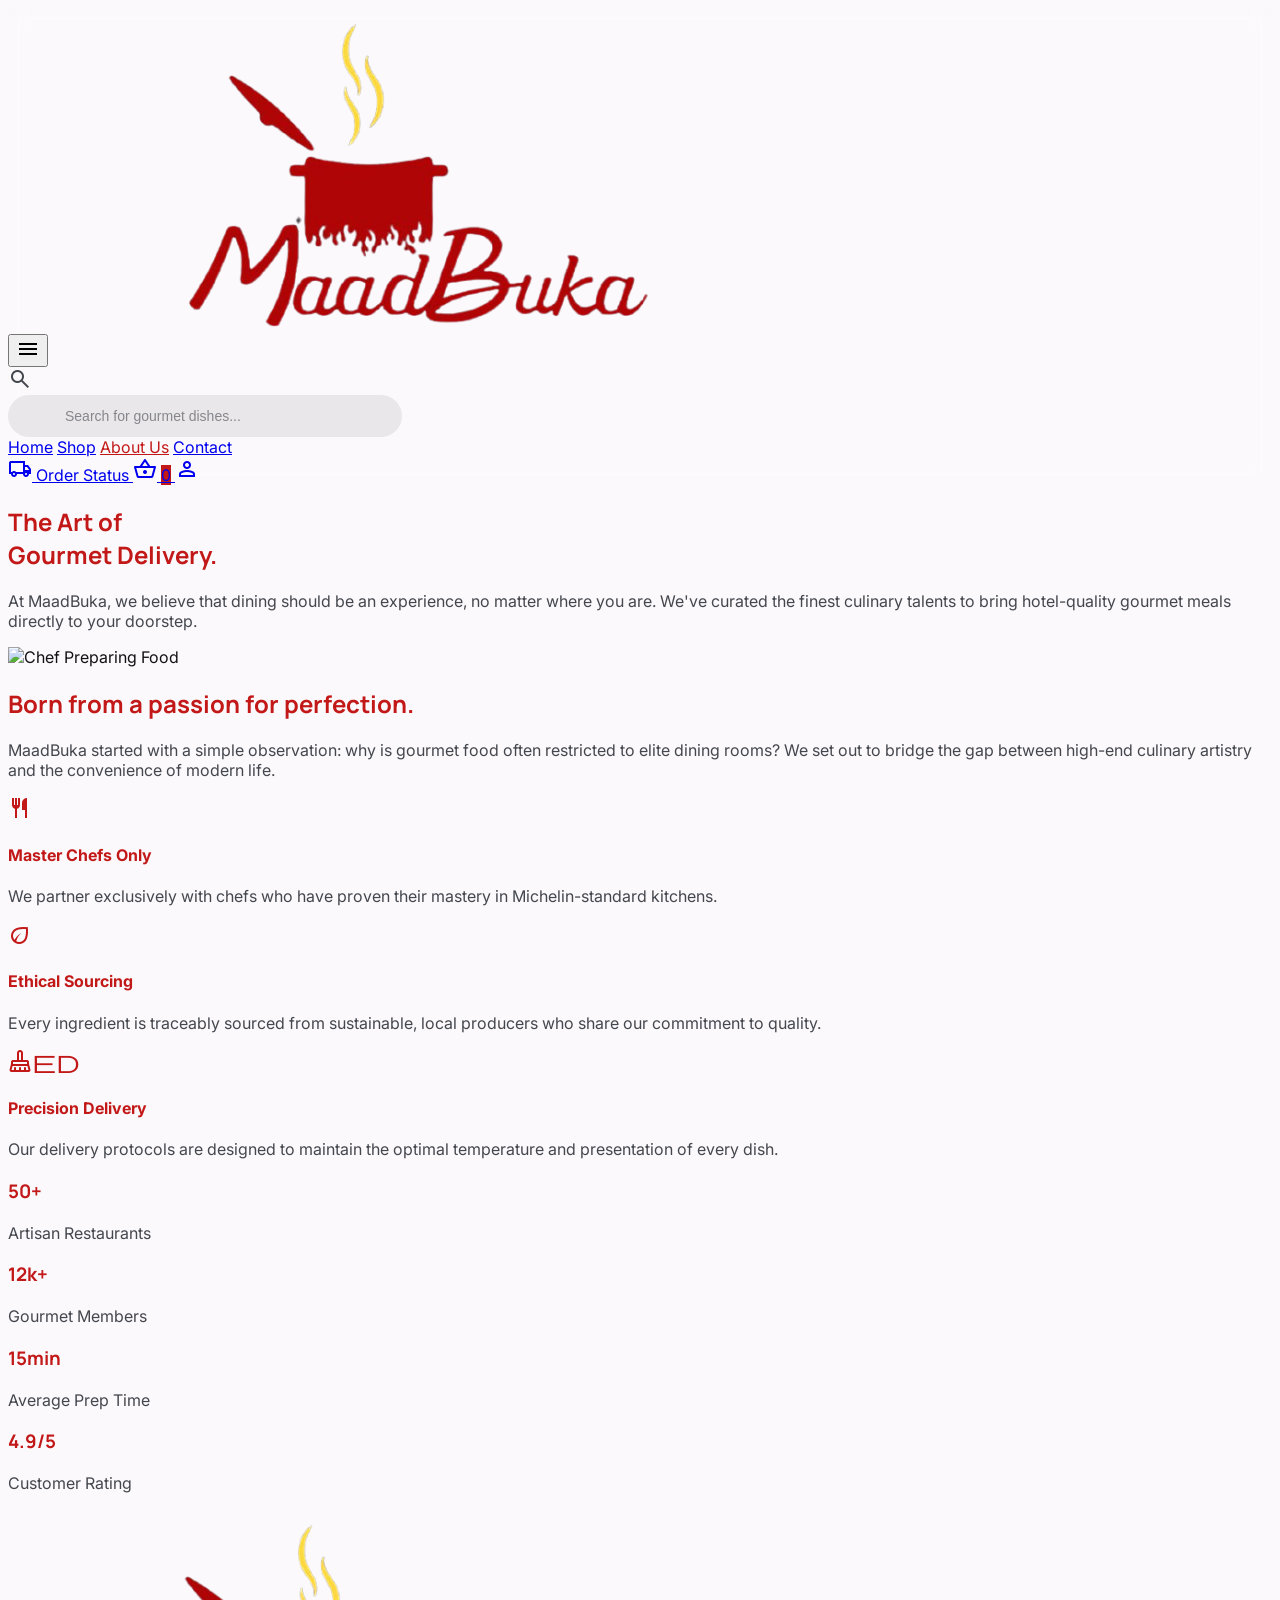
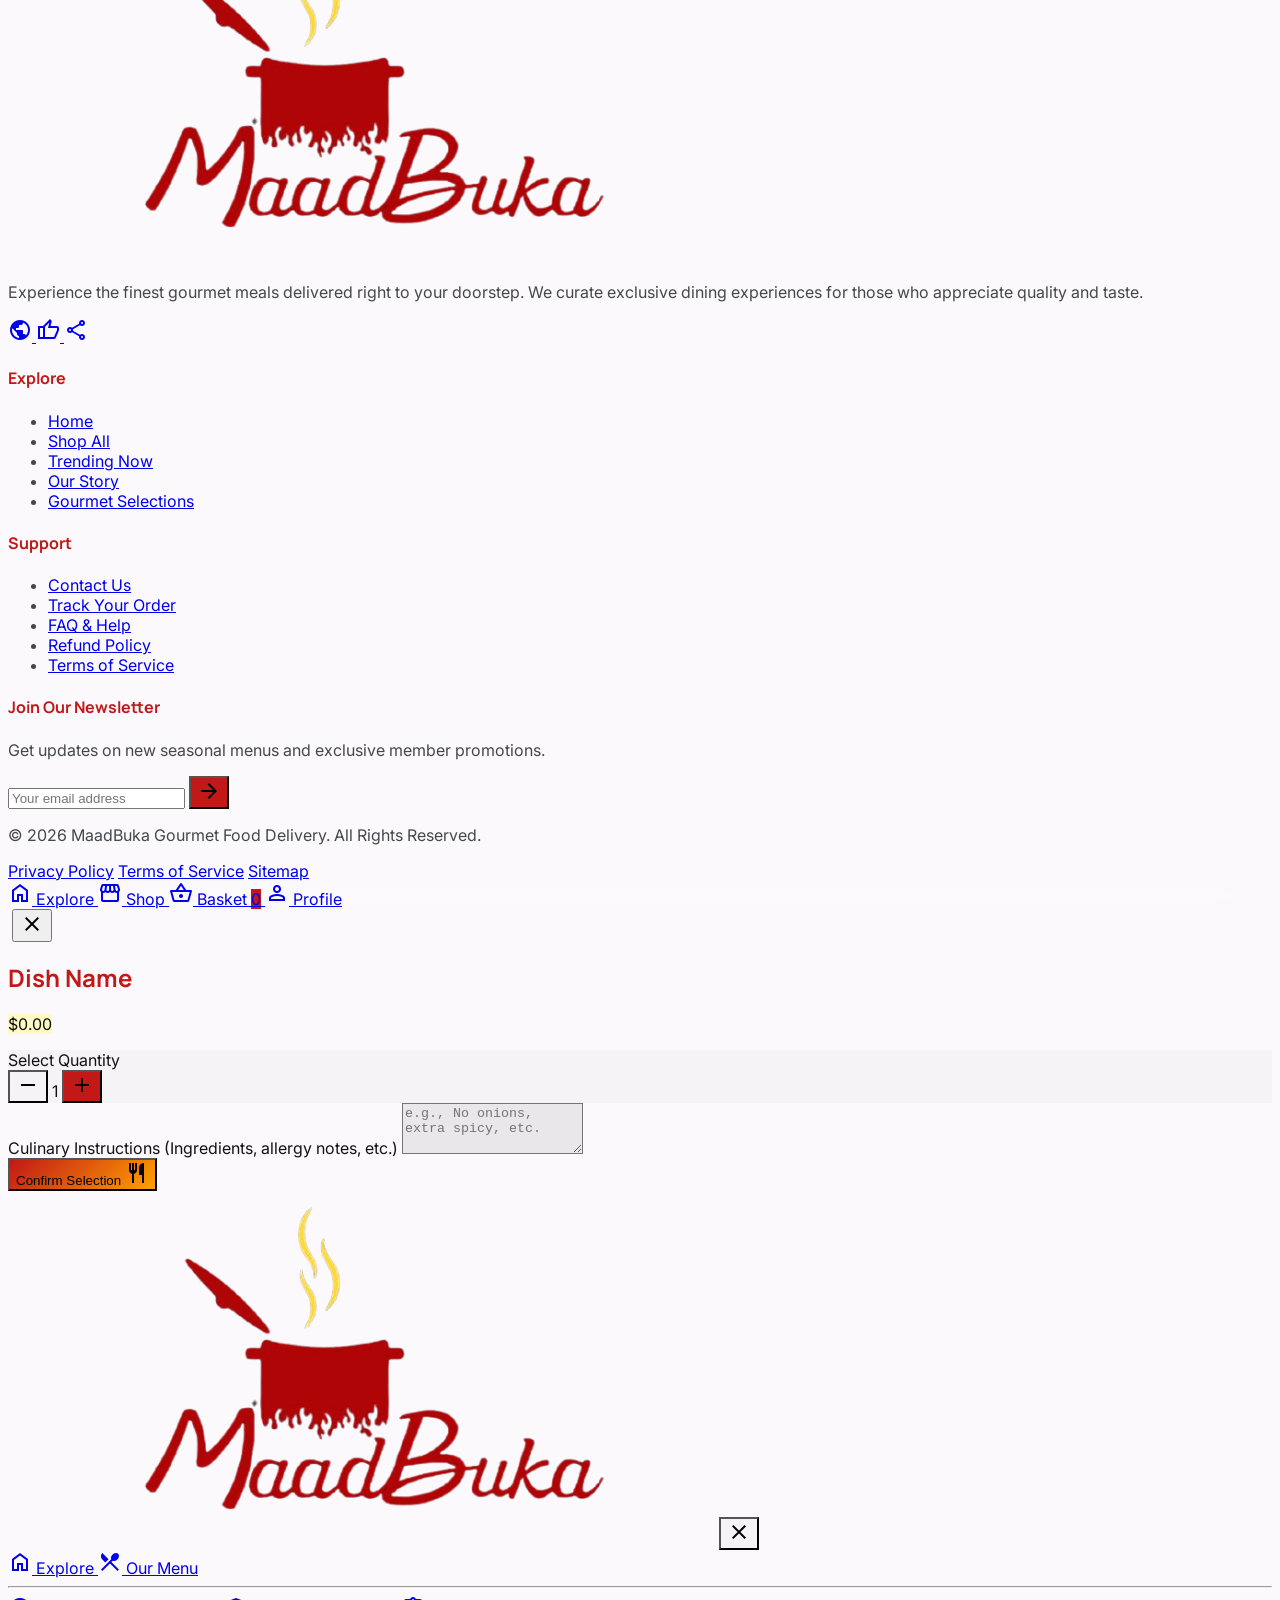
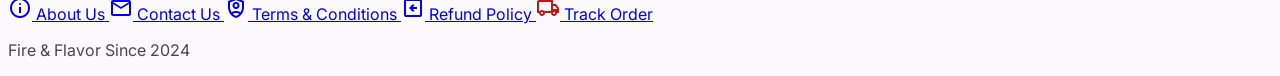
==== about.html @ 28fbbfc9 "Refine: Standardized Header & Extended Navigation (lg breakpoint)" ====
<!DOCTYPE html>
<html class="light" lang="en">
<head>
    <meta charset="utf-8"/>
    <meta content="width=device-width, initial-scale=1.0" name="viewport"/>
    <title>About Our Heritage | MaadBuka</title>
    <!-- Tailwind CSS -->
    <script src="https://cdn.tailwindcss.com?plugins=forms,container-queries"></script>
    <!-- Google Fonts & Icons -->
    <link href="https://fonts.googleapis.com/css2?family=Inter:wght@300;400;500;600;700;800&family=Manrope:wght@300;400;500;600;700;800&display=swap" rel="stylesheet">
    <link rel="stylesheet" href="https://fonts.googleapis.com/css2?family=Material+Symbols+Outlined:opsz,wght,FILL,GRAD@20..48,100..700,0..1,-50..200" />
    <link rel="stylesheet" href="css/style.css">
    <script id="tailwind-config">
          tailwind.config = {
            darkMode: "class",
            theme: {
              extend: {
                "colors": {
                        "primary": "#C21818",
                        "on-surface-variant": "#455A64",
                        "background": "#fbf9fb",
                        "on-surface": "#121212",
                        "surface-container-high": "#e9e7ea",
                        "surface-container-low": "#f5f3f6",
                        "surface-container-lowest": "#ffffff",
                        "secondary-container": "#FFF9C4",
                },
                "borderRadius": {
                        "DEFAULT": "1rem",
                        "lg": "2rem",
                        "xl": "3rem",
                        "full": "9999px"
                },
                "fontFamily": {
                        "headline": ["Manrope"],
                        "body": ["Inter"],
                        "label": ["Inter"]
                }
              },
            },
          }
    </script>
</head>
<body class="bg-background text-on-surface font-body selection:bg-primary/20">
    <!-- TopAppBar -->
    <header class="sticky top-0 w-full z-50 bg-white/95 backdrop-blur-md shadow-sm border-b border-surface-container-high transition-all duration-300">
        <div class="flex items-center justify-between px-6 py-4 w-full max-w-7xl mx-auto gap-4 md:gap-12">
            <!-- Left: Logo & Menu Trigger -->
            <div class="flex items-center gap-6">
                <!-- Mobile Menu Button -->
                <button onclick="toggleMenu()" class="md:hidden text-slate-900 active:scale-95 duration-200">
                    <span class="material-symbols-outlined text-slate-800">menu</span>
                </button>
                <a href="index.html" class="flex items-center shrink-0">
                    <img src="logo.png" alt="MaadBuka Logo" class="h-10 md:h-12 object-contain hover:opacity-90 transition-opacity">
                </a>
            </div>

            <!-- Center: Search Bar (Desktop Focused) -->
            <div class="hidden md:flex flex-1 justify-center max-w-2xl">
                <div class="relative w-full group">
                    <div class="absolute inset-y-0 left-4 flex items-center pointer-events-none text-on-surface-variant transition-colors group-focus-within:text-primary">
                        <span class="material-symbols-outlined text-[20px]" data-icon="search">search</span>
                    </div>
                    <input id="desktop-search" class="search-input-desktop" placeholder="Search for gourmet dishes..." type="text"/>
                </div>
            </div>
            
            <!-- Right: Nav & Actions -->
            <div class="flex items-center gap-4 lg:gap-8">
                <!-- Desktop Nav -->
                <nav class="hidden lg:flex items-center gap-6 lg:gap-8">
                    <a href="index.html" class="text-sm font-bold text-slate-600 hover:text-primary transition-colors">Home</a>
                    <a href="shop.html" class="text-sm font-bold text-slate-600 hover:text-primary transition-colors">Shop</a>
                    <a href="about.html" class="text-sm font-bold text-primary transition-colors">About Us</a>
                    <a href="contact.html" class="text-sm font-bold text-slate-600 hover:text-primary transition-colors">Contact</a>
                </nav>

                <div class="hidden lg:block h-6 w-px bg-slate-100"></div>

                <div class="flex items-center gap-2 md:gap-5">
                    <!-- Track Order (Hidden on mobile) -->
                    <a href="track.html" class="hidden lg:flex items-center gap-2 text-[10px] font-bold text-slate-500 hover:text-primary transition-colors uppercase tracking-widest">
                        <span class="material-symbols-outlined text-[20px]">local_shipping</span>
                        <span class="hidden 2xl:inline">Order Status</span>
                    </a>

                    <a href="basket.html" class="text-slate-900 hover:text-primary active:scale-95 duration-200 relative p-2.5 rounded-full hover:bg-slate-50 transition-all border border-transparent hover:border-slate-100">
                        <span class="material-symbols-outlined font-bold" data-icon="shopping_basket">shopping_basket</span>
                        <span id="basket-badge" class="absolute top-0 right-0 bg-primary text-white text-[9px] font-bold w-4.5 h-4.5 rounded-full flex items-center justify-center border-2 border-white shadow-sm hidden">0</span>
                    </a>

                    <a href="profile.html" class="text-slate-900 hover:text-primary active:scale-95 duration-200 p-2.5 rounded-full hover:bg-slate-50 transition-all border border-transparent hover:border-slate-100">
                        <span class="material-symbols-outlined" data-icon="person">person</span>
                    </a>
                </div>
            </div>
        </div>
    </header>

    <main class="pb-24">
        <!-- Hero Section -->
        <section class="max-w-7xl mx-auto px-6 py-16 text-center">
            <h1 class="font-headline font-extrabold text-5xl md:text-7xl lg:text-8xl text-primary leading-tight mb-8 animate-in fade-in slide-in-from-bottom-10 duration-700">The Art of<br/>Gourmet Delivery.</h1>
            <p class="max-w-2xl mx-auto text-on-surface-variant text-lg md:text-xl font-medium animate-in fade-in slide-in-from-bottom-10 duration-700 delay-100">
                At MaadBuka, we believe that dining should be an experience, no matter where you are. We've curated the finest culinary talents to bring hotel-quality gourmet meals directly to your doorstep.
            </p>
        </section>

        <!-- Our Story -->
        <section class="max-w-7xl mx-auto px-6 py-12">
            <div class="grid grid-cols-1 md:grid-cols-2 gap-12 items-center">
                <div class="rounded-[2.5rem] overflow-hidden shadow-2xl aspect-[4/5] relative group">
                    <img src="https://images.unsplash.com/photo-1556910103-1c02745aae4d?auto=format&fit=crop&q=80&w=2070" class="w-full h-full object-cover transform group-hover:scale-105 transition-transform duration-1000" alt="Chef Preparing Food"/>
                </div>
                <div class="space-y-8">
                    <h2 class="font-headline font-bold text-3xl md:text-5xl text-primary">Born from a passion for perfection.</h2>
                    <p class="text-on-surface-variant leading-relaxed text-lg">
                        MaadBuka started with a simple observation: why is gourmet food often restricted to elite dining rooms? We set out to bridge the gap between high-end culinary artistry and the convenience of modern life.
                    </p>
                    <div class="space-y-4">
                        <div class="flex items-start gap-4">
                            <span class="material-symbols-outlined text-primary p-2 bg-primary/10 rounded-full">restaurant</span>
                            <div>
                                <h4 class="font-bold text-primary">Master Chefs Only</h4>
                                <p class="text-sm text-on-surface-variant">We partner exclusively with chefs who have proven their mastery in Michelin-standard kitchens.</p>
                            </div>
                        </div>
                        <div class="flex items-start gap-4">
                            <span class="material-symbols-outlined text-primary p-2 bg-primary/10 rounded-full">eco</span>
                            <div>
                                <h4 class="font-bold text-primary">Ethical Sourcing</h4>
                                <p class="text-sm text-on-surface-variant">Every ingredient is traceably sourced from sustainable, local producers who share our commitment to quality.</p>
                            </div>
                        </div>
                        <div class="flex items-start gap-4">
                            <span class="material-symbols-outlined text-primary p-2 bg-primary/10 rounded-full">moped</span>
                            <div>
                                <h4 class="font-bold text-primary">Precision Delivery</h4>
                                <p class="text-sm text-on-surface-variant">Our delivery protocols are designed to maintain the optimal temperature and presentation of every dish.</p>
                            </div>
                        </div>
                    </div>
                </div>
            </div>
        </section>

        <!-- Stats Section -->
        <section class="max-w-7xl mx-auto px-6 py-24 bg-white rounded-[3rem] my-16 shadow-sm border border-surface-container-high">
            <div class="grid grid-cols-2 lg:grid-cols-4 gap-12 text-center">
                <div>
                    <h3 class="font-headline font-extrabold text-4xl md:text-5xl text-primary mb-2">50+</h3>
                    <p class="text-[10px] font-bold uppercase tracking-widest text-on-surface-variant">Artisan Restaurants</p>
                </div>
                <div>
                    <h3 class="font-headline font-extrabold text-4xl md:text-5xl text-primary mb-2">12k+</h3>
                    <p class="text-[10px] font-bold uppercase tracking-widest text-on-surface-variant">Gourmet Members</p>
                </div>
                <div>
                    <h3 class="font-headline font-extrabold text-4xl md:text-5xl text-primary mb-2">15min</h3>
                    <p class="text-[10px] font-bold uppercase tracking-widest text-on-surface-variant">Average Prep Time</p>
                </div>
                <div>
                    <h3 class="font-headline font-extrabold text-4xl md:text-5xl text-primary mb-2">4.9/5</h3>
                    <p class="text-[10px] font-bold uppercase tracking-widest text-on-surface-variant">Customer Rating</p>
                </div>
            </div>
        </section>
    </main>

    <!-- Footer -->
    <footer class="bg-white border-t border-surface-container-high pt-16 pb-8 px-6">
        <div class="max-w-7xl mx-auto">
            <div class="grid grid-cols-1 md:grid-cols-2 lg:grid-cols-4 gap-12 mb-16">
                <div>
                    <img src="logo.png" alt="MaadBuka Logo" class="h-10 mb-6">
                    <p class="text-sm text-on-surface-variant leading-relaxed">
                        Experience the finest gourmet meals delivered right to your doorstep. We curate exclusive dining experiences for those who appreciate quality and taste.
                    </p>
                    <div class="flex gap-4 mt-6">
                        <a href="#" class="w-10 h-10 rounded-full bg-slate-100 flex items-center justify-center text-slate-600 hover:bg-primary hover:text-white transition-all">
                            <span class="material-symbols-outlined text-[20px]">public</span>
                        </a>
                        <a href="#" class="w-10 h-10 rounded-full bg-slate-100 flex items-center justify-center text-slate-600 hover:bg-primary hover:text-white transition-all">
                            <span class="material-symbols-outlined text-[20px]">thumb_up</span>
                        </a>
                        <a href="#" class="w-10 h-10 rounded-full bg-slate-100 flex items-center justify-center text-slate-600 hover:bg-primary hover:text-white transition-all">
                            <span class="material-symbols-outlined text-[20px]">share</span>
                        </a>
                    </div>
                </div>
                
                <div>
                    <h4 class="font-headline font-bold text-primary mb-6">Explore</h4>
                    <ul class="space-y-4 text-sm text-on-surface-variant">
                        <li><a href="index.html" class="hover:text-primary transition-colors">Home</a></li>
                        <li><a href="shop.html" class="hover:text-primary transition-colors">Shop All</a></li>
                        <li><a href="shop.html" class="hover:text-primary transition-colors">Trending Now</a></li>
                        <li><a href="about.html" class="hover:text-primary transition-colors">Our Story</a></li>
                        <li><a href="shop.html" class="hover:text-primary transition-colors">Gourmet Selections</a></li>
                    </ul>
                </div>
                
                <div>
                    <h4 class="font-headline font-bold text-primary mb-6">Support</h4>
                    <ul class="space-y-4 text-sm text-on-surface-variant">
                        <li><a href="contact.html" class="hover:text-primary transition-colors">Contact Us</a></li>
                        <li><a href="track.html" class="hover:text-primary transition-colors">Track Your Order</a></li>
                        <li><a href="#" class="hover:text-primary transition-colors">FAQ & Help</a></li>
                        <li><a href="refund.html" class="hover:text-primary transition-colors">Refund Policy</a></li>
                        <li><a href="terms.html" class="hover:text-primary transition-colors">Terms of Service</a></li>
                    </ul>
                </div>
                
                <div>
                    <h4 class="font-headline font-bold text-primary mb-6">Join Our Newsletter</h4>
                    <p class="text-sm text-on-surface-variant mb-6">Get updates on new seasonal menus and exclusive member promotions.</p>
                    <div class="flex gap-2">
                        <input type="email" placeholder="Your email address" class="bg-slate-100 border-none rounded-full px-4 py-3 text-sm focus:ring-2 focus:ring-primary w-full shadow-inner">
                        <button class="bg-primary text-white w-12 h-12 rounded-full flex items-center justify-center shrink-0 shadow-lg active:scale-95 transition-transform">
                            <span class="material-symbols-outlined text-[20px]">arrow_forward</span>
                        </button>
                    </div>
                </div>
            </div>
            
            <div class="pt-8 border-t border-slate-100 flex flex-col md:flex-row justify-between items-center gap-4">
                <p class="text-[10px] text-on-surface-variant font-bold uppercase tracking-widest">&copy; 2026 MaadBuka Gourmet Food Delivery. All Rights Reserved.</p>
                <div class="flex gap-6 text-[10px] font-bold uppercase tracking-widest text-on-surface-variant">
                    <a href="terms.html" class="hover:text-primary transition-colors">Privacy Policy</a>
                    <a href="terms.html" class="hover:text-primary transition-colors">Terms of Service</a>
                    <a href="#" class="hover:text-primary transition-colors">Sitemap</a>
                </div>
            </div>
        </div>
    </footer>

    <!-- BottomNavBar (Mobile only) -->
    <nav class="fixed bottom-0 left-0 w-full flex md:hidden justify-around items-center px-4 pt-3 pb-8 bg-white/85 backdrop-blur-xl z-50 rounded-t-3xl shadow-[0_-12px_32px_rgba(0,0,0,0.08)] border-t border-slate-100">
        <a class="flex flex-col items-center justify-center text-slate-400 hover:text-slate-600 transition-all duration-300" href="index.html">
            <span class="material-symbols-outlined">home</span>
            <span class="font-inter text-[10px] font-semibold uppercase tracking-wider mt-1">Explore</span>
        </a>
        <a class="flex flex-col items-center justify-center text-slate-400 hover:text-slate-600 transition-all duration-300" href="shop.html">
            <span class="material-symbols-outlined">storefront</span>
            <span class="font-inter text-[10px] font-semibold uppercase tracking-wider mt-1">Shop</span>
        </a>
        <a class="flex flex-col items-center justify-center text-slate-400 hover:text-slate-600 transition-all duration-300 relative" href="basket.html">
            <span class="material-symbols-outlined">shopping_basket</span>
            <span class="font-inter text-[10px] font-semibold uppercase tracking-wider mt-1">Basket</span>
            <span id="basket-badge-mobile" class="absolute top-0 right-0 bg-primary text-white text-[8px] font-bold w-3.5 h-3.5 rounded-full flex items-center justify-center hidden">0</span>
        </a>
        <a class="flex flex-col items-center justify-center text-slate-400 hover:text-slate-600 transition-all duration-300" href="profile.html">
            <span class="material-symbols-outlined">person</span>
            <span class="font-inter text-[10px] font-semibold uppercase tracking-wider mt-1">Profile</span>
        </a>
    </nav>

    <!-- Scripts -->
    <script src="js/data-service.js"></script>
    <script src="js/main.js"></script>
</body>
</html>
---- css/style.css ----
@import url('https://fonts.googleapis.com/css2?family=Manrope:wght@400;600;700;800&family=Inter:wght@400;500;600;700&display=swap');
@import url('https://fonts.googleapis.com/css2?family=Material+Symbols+Outlined:wght,FILL@100..700,0..1&display=swap');

:root {
    --primary: #C21818;
    --primary-container: #FFEBEE;
    --background: #fbf9fb;
    --on-surface: #121212;
    --on-surface-variant: #455A64;
    --surface-container-high: #e9e7ea;
    --surface-container-low: #f5f3f6;
    --surface-container-lowest: #ffffff;
    --secondary-container: #FFF9C4;
    --surface-variant: #e0e2ec;
    --on-surface-variant: #44474e;
    --outline: #74777f;
    --transition-fast: 0.2s cubic-bezier(0.4, 0, 0.2, 1);
    --transition-base: 0.3s cubic-bezier(0.4, 0, 0.2, 1);
    --transition-slow: 0.5s cubic-bezier(0.4, 0, 0.2, 1);
}

.material-symbols-outlined {
    font-variation-settings: 'FILL' 0, 'wght' 400, 'GRAD' 0, 'opsz' 24;
}

.material-symbols-fill {
    font-variation-settings: 'FILL' 1;
}

.hide-scrollbar::-webkit-scrollbar {
    display: none;
}
.hide-scrollbar {
    -ms-overflow-style: none;
    scrollbar-width: none;
}

.soulful-gradient {
    background: linear-gradient(135deg, #C21818 0%, #FFA000 100%);
}

.no-line-philosophy {
    border: none !important;
}

/* Custom Tailwind Helper Classes */
.bg-primary { background-color: var(--primary); }
.text-primary { color: var(--primary); }
.bg-background { background-color: var(--background); }
.text-on-surface { color: var(--on-surface); }
.text-on-surface-variant { color: var(--on-surface-variant); }
.bg-surface-container-high { background-color: var(--surface-container-high); }
.bg-surface-container-low { background-color: var(--surface-container-low); }
.bg-surface-container-lowest { background-color: var(--surface-container-lowest); }
.bg-secondary-container { background-color: var(--secondary-container); }

body {
    font-family: 'Inter', sans-serif;
    background-color: var(--background);
    color: var(--on-surface);
}

.font-headline {
    font-family: 'Manrope', sans-serif;
}

/* Modal Animations & Utilities */
.animate-in {
    animation-duration: 0.3s;
    animation-fill-mode: both;
}

.fade-in {
    animation-name: fadeIn;
}

.slide-in-from-bottom-10 {
    animation-name: slideInBottom10;
}

@keyframes fadeIn {
    from { opacity: 0; }
    to { opacity: 1; }
}

@keyframes slideInBottom10 {
    from { transform: translateY(100%); }
    to { transform: translateY(0); }
}

.backdrop-blur-sm {
    backdrop-filter: blur(4px);
}

.backdrop-blur-md {
    backdrop-filter: blur(8px);
}

.backdrop-blur-xl {
    backdrop-filter: blur(24px);
}

/* Nav Hover Effects */
nav a {
    position: relative;
    transition: all 0.3s ease;
}

nav a::after {
    content: '';
    position: absolute;
    bottom: -4px;
    left: 0;
    width: 0%;
    height: 2px;
    background-color: var(--color-primary, #C21818);
    transition: width 0.3s ease;
}

nav a:hover::after {
    width: 100%;
}

/* Premium Desktop Hover Effects */
.product-card {
    transition: transform var(--transition-base), box-shadow var(--transition-base);
}

.product-card:hover {
    transform: translateY(-8px);
    box-shadow: 0 12px 24px rgba(0, 0, 0, 0.08);
}

.btn-primary {
    background-color: var(--primary);
    color: white;
    padding: 0.75rem 1.5rem;
    border-radius: 9999px;
    font-weight: 700;
    transition: all 0.3s;
    box-shadow: 0 4px 6px -1px rgb(0 0 0 / 0.1);
}

.btn-primary:hover {
    filter: brightness(110%);
    box-shadow: 0 10px 15px -3px rgb(0 0 0 / 0.1);
}

.btn-primary:active {
    transform: scale(0.95);
}

.btn-secondary {
    border: 2px solid var(--primary);
    color: var(--primary);
    padding: 0.75rem 1.5rem;
    border-radius: 9999px;
    font-weight: 700;
    transition: all 0.3s;
}

.btn-secondary:hover {
    background-color: rgba(194, 24, 24, 0.05);
}

.btn-secondary:active {
    transform: scale(0.95);
}

/* Footer Styling */
.footer-link {
    color: var(--on-surface-variant);
    transition: color 0.3s;
    font-size: 0.875rem;
    padding-top: 0.25rem;
    padding-bottom: 0.25rem;
    display: block;
}

.footer-link:hover {
    color: var(--primary);
}

.footer-section-title {
    font-family: 'Manrope', sans-serif;
    font-weight: 700;
    color: var(--on-surface);
    margin-bottom: 1rem;
    text-transform: uppercase;
    letter-spacing: 0.05em;
    font-size: 0.75rem;
}

/* Sidebar Styling */
.sidebar-item {
    display: flex;
    align-items: center;
    gap: 0.75rem;
    padding: 0.75rem 1rem;
    border-radius: 0.75rem;
    transition: all 0.2s;
    cursor: pointer;
    color: var(--on-surface-variant);
}

.sidebar-item:hover {
    background-color: rgba(194, 24, 24, 0.05);
    color: var(--primary);
}

.sidebar-item.active {
    background-color: rgba(194, 24, 24, 0.1);
    color: var(--primary);
    font-weight: 700;
    box-shadow: 0 1px 2px 0 rgb(0 0 0 / 0.05);
}

.search-input-desktop {
    background-color: var(--surface-container-high);
    border: 1px solid transparent;
    border-radius: 9999px;
    padding: 0.75rem 1rem 0.75rem 3.5rem; /* Increased left padding for icon */
    font-size: 0.875rem;
    font-weight: 500;
    color: var(--on-surface);
    transition: all var(--transition-base);
    width: 100%;
}

@media (min-width: 1024px) {
    .search-input-desktop {
        max-width: 20rem; /* Reduced to accommodate more nav items */
    }
}

.search-input-desktop:focus {
    outline: none;
    background-color: var(--surface-container-lowest);
    border-color: var(--primary);
    box-shadow: 0 4px 20px rgba(194, 24, 24, 0.12); /* Enhanced premium shadow */
}

.search-input-desktop::placeholder {
    color: var(--on-surface-variant);
    opacity: 0.6;
}

/* Custom Scrollbar */
.hide-scrollbar::-webkit-scrollbar {
    display: none;
}
.hide-scrollbar {
    -ms-overflow-style: none;
    scrollbar-width: none;
}
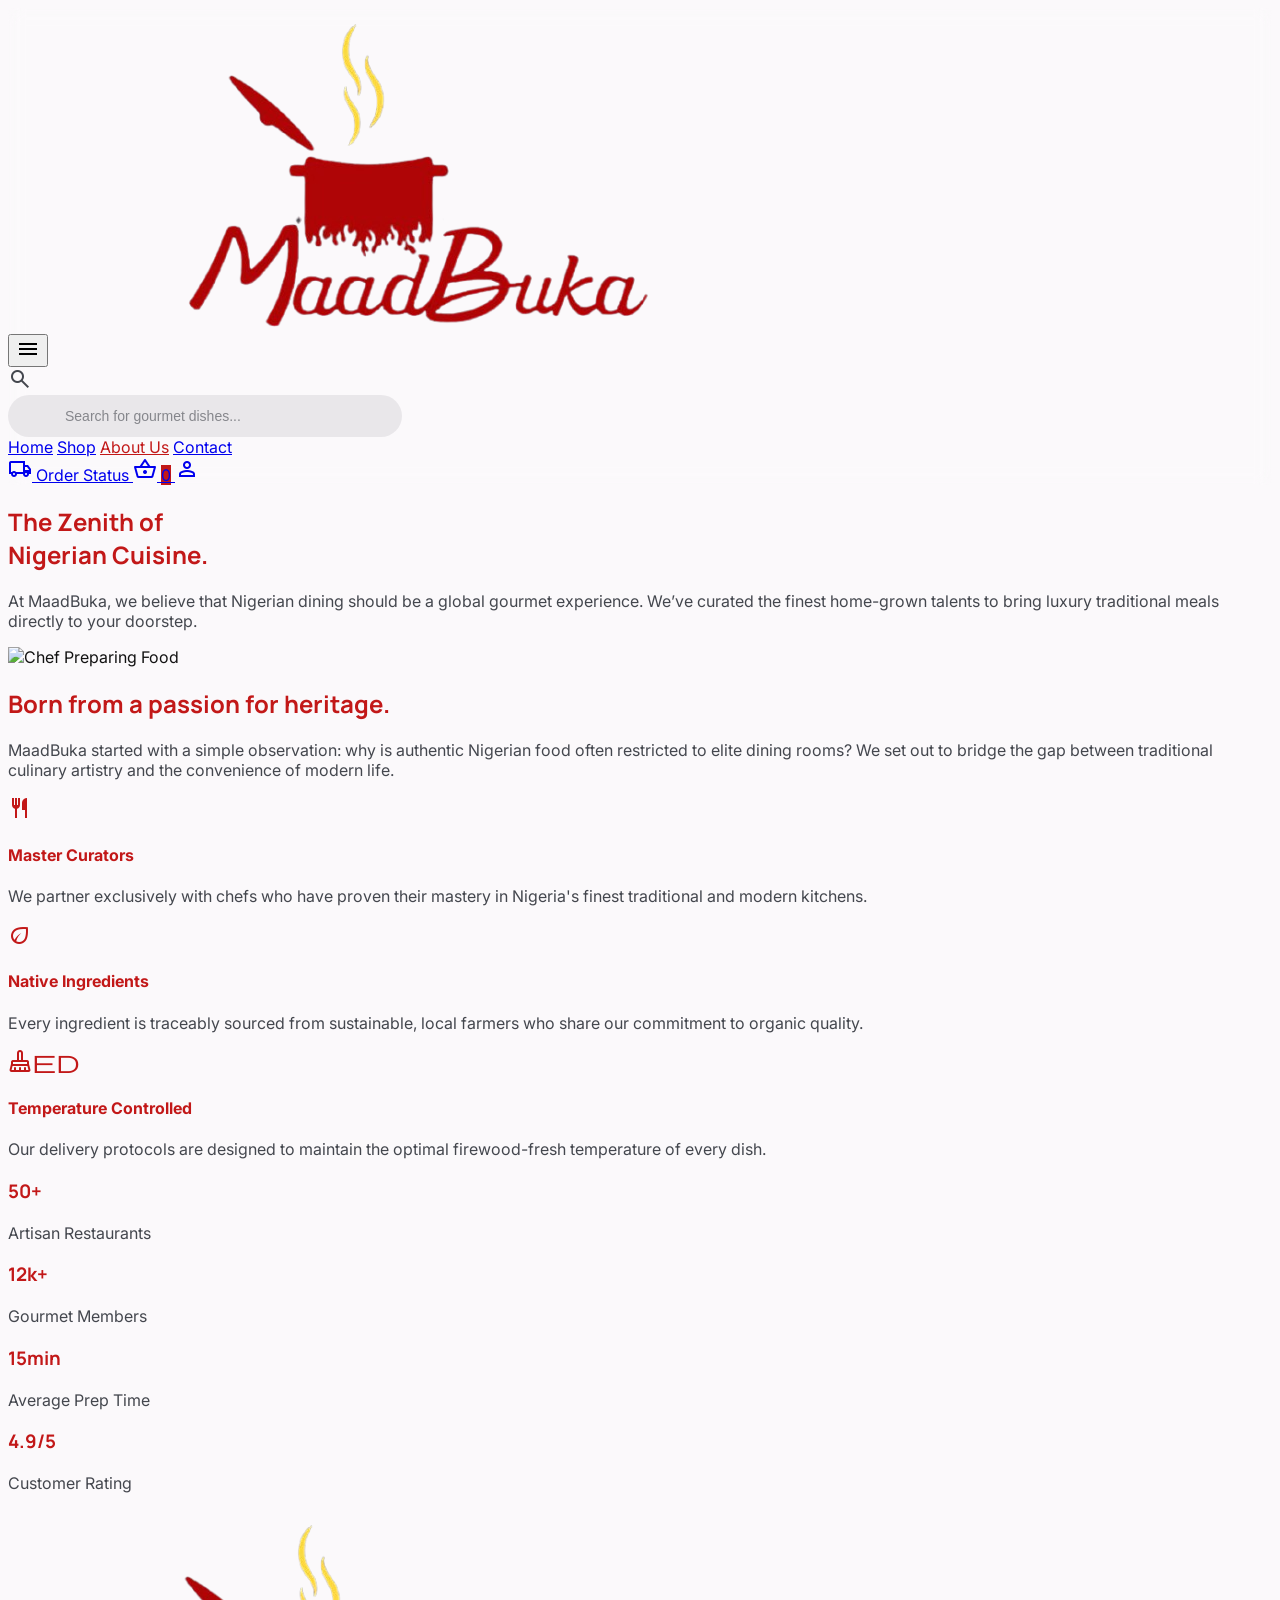
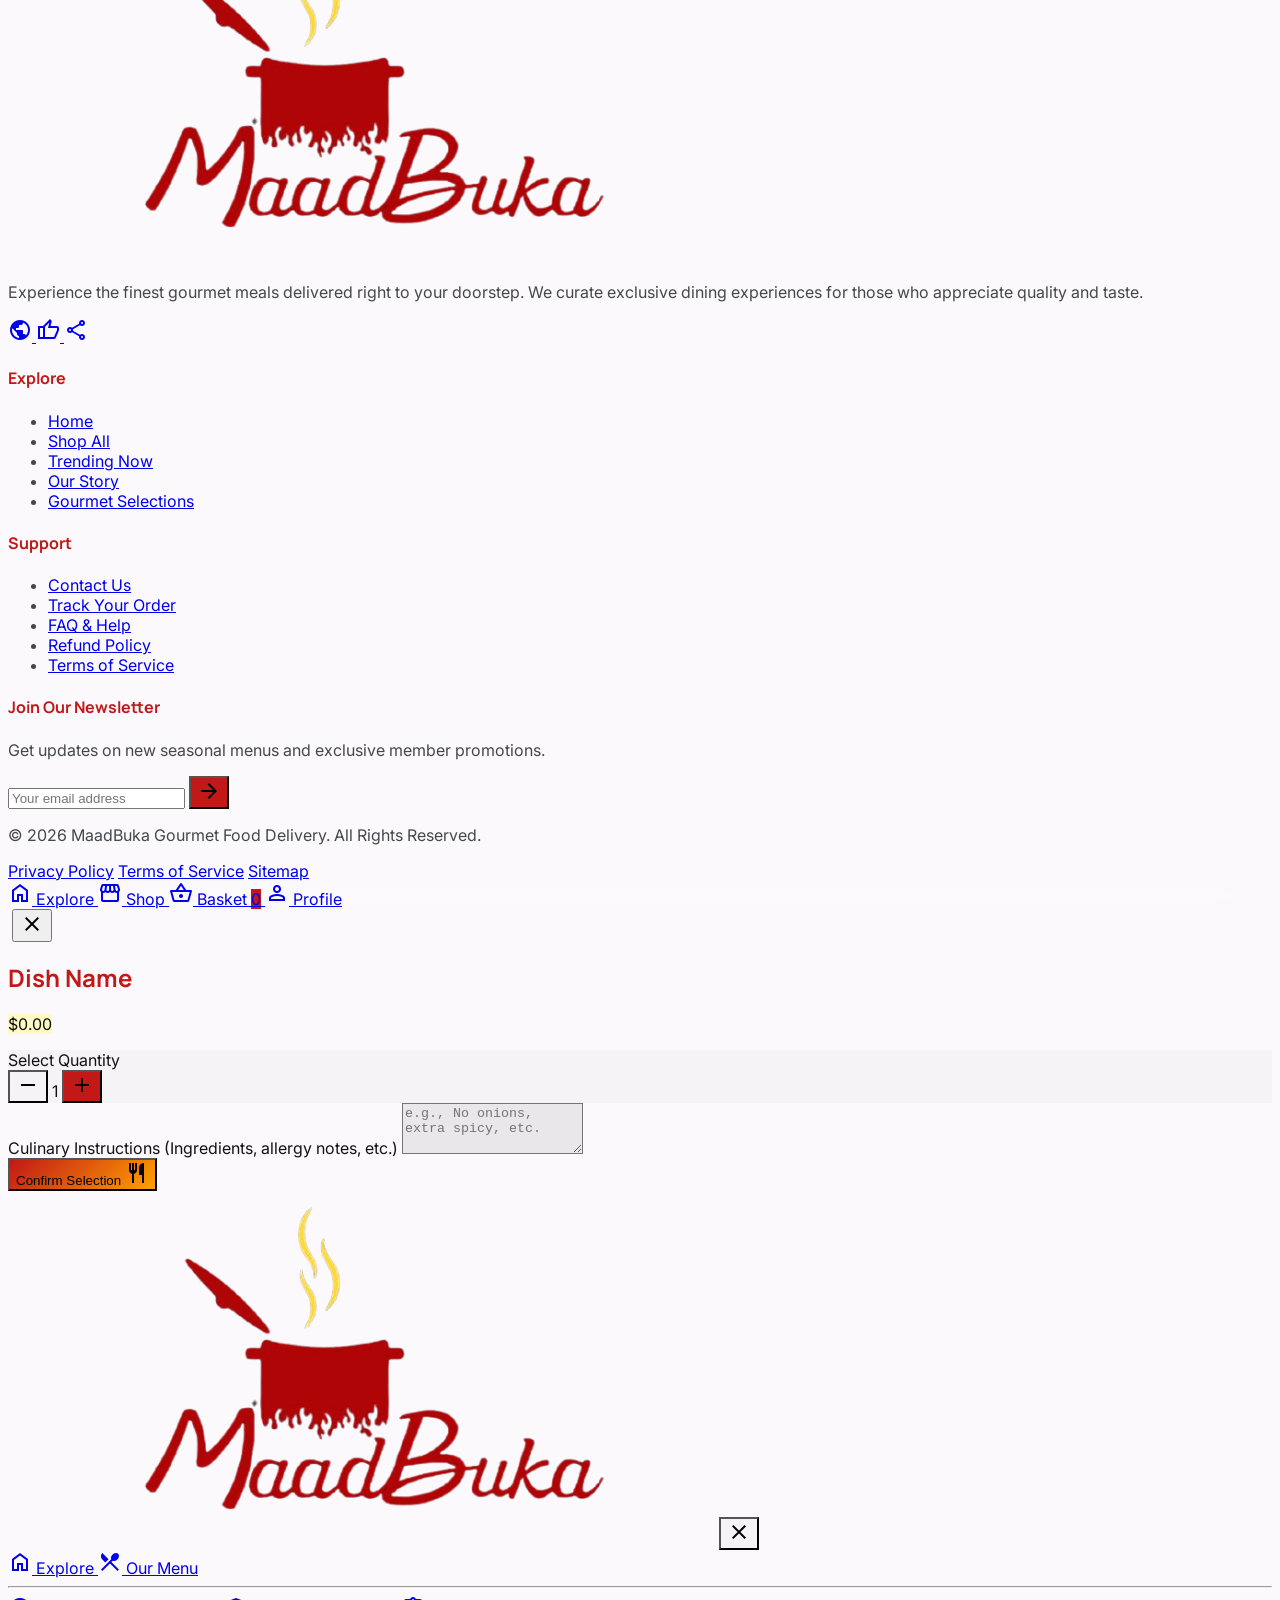
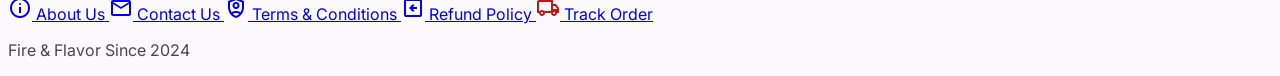
==== commit 08ec23b5: "Rebrand: Final Polish - Localized About & Contact to Nigerian Gourmet context" ====
--- a/about.html
+++ b/about.html
@@ -101,9 +101,9 @@
     <main class="pb-24">
         <!-- Hero Section -->
         <section class="max-w-7xl mx-auto px-6 py-16 text-center">
-            <h1 class="font-headline font-extrabold text-5xl md:text-7xl lg:text-8xl text-primary leading-tight mb-8 animate-in fade-in slide-in-from-bottom-10 duration-700">The Art of<br/>Gourmet Delivery.</h1>
+            <h1 class="font-headline font-extrabold text-5xl md:text-7xl lg:text-8xl text-primary leading-tight mb-8 animate-in fade-in slide-in-from-bottom-10 duration-700">The Zenith of<br/>Nigerian Cuisine.</h1>
             <p class="max-w-2xl mx-auto text-on-surface-variant text-lg md:text-xl font-medium animate-in fade-in slide-in-from-bottom-10 duration-700 delay-100">
-                At MaadBuka, we believe that dining should be an experience, no matter where you are. We've curated the finest culinary talents to bring hotel-quality gourmet meals directly to your doorstep.
+                At MaadBuka, we believe that Nigerian dining should be a global gourmet experience. We’ve curated the finest home-grown talents to bring luxury traditional meals directly to your doorstep.
             </p>
         </section>
 
@@ -114,30 +114,30 @@
                     <img src="https://images.unsplash.com/photo-1556910103-1c02745aae4d?auto=format&fit=crop&q=80&w=2070" class="w-full h-full object-cover transform group-hover:scale-105 transition-transform duration-1000" alt="Chef Preparing Food"/>
                 </div>
                 <div class="space-y-8">
-                    <h2 class="font-headline font-bold text-3xl md:text-5xl text-primary">Born from a passion for perfection.</h2>
+                    <h2 class="font-headline font-bold text-3xl md:text-5xl text-primary">Born from a passion for heritage.</h2>
                     <p class="text-on-surface-variant leading-relaxed text-lg">
-                        MaadBuka started with a simple observation: why is gourmet food often restricted to elite dining rooms? We set out to bridge the gap between high-end culinary artistry and the convenience of modern life.
+                        MaadBuka started with a simple observation: why is authentic Nigerian food often restricted to elite dining rooms? We set out to bridge the gap between traditional culinary artistry and the convenience of modern life.
                     </p>
                     <div class="space-y-4">
                         <div class="flex items-start gap-4">
                             <span class="material-symbols-outlined text-primary p-2 bg-primary/10 rounded-full">restaurant</span>
                             <div>
-                                <h4 class="font-bold text-primary">Master Chefs Only</h4>
-                                <p class="text-sm text-on-surface-variant">We partner exclusively with chefs who have proven their mastery in Michelin-standard kitchens.</p>
+                                <h4 class="font-bold text-primary">Master Curators</h4>
+                                <p class="text-sm text-on-surface-variant">We partner exclusively with chefs who have proven their mastery in Nigeria's finest traditional and modern kitchens.</p>
                             </div>
                         </div>
                         <div class="flex items-start gap-4">
                             <span class="material-symbols-outlined text-primary p-2 bg-primary/10 rounded-full">eco</span>
                             <div>
-                                <h4 class="font-bold text-primary">Ethical Sourcing</h4>
-                                <p class="text-sm text-on-surface-variant">Every ingredient is traceably sourced from sustainable, local producers who share our commitment to quality.</p>
+                                <h4 class="font-bold text-primary">Native Ingredients</h4>
+                                <p class="text-sm text-on-surface-variant">Every ingredient is traceably sourced from sustainable, local farmers who share our commitment to organic quality.</p>
                             </div>
                         </div>
                         <div class="flex items-start gap-4">
                             <span class="material-symbols-outlined text-primary p-2 bg-primary/10 rounded-full">moped</span>
                             <div>
-                                <h4 class="font-bold text-primary">Precision Delivery</h4>
-                                <p class="text-sm text-on-surface-variant">Our delivery protocols are designed to maintain the optimal temperature and presentation of every dish.</p>
+                                <h4 class="font-bold text-primary">Temperature Controlled</h4>
+                                <p class="text-sm text-on-surface-variant">Our delivery protocols are designed to maintain the optimal firewood-fresh temperature of every dish.</p>
                             </div>
                         </div>
                     </div>
